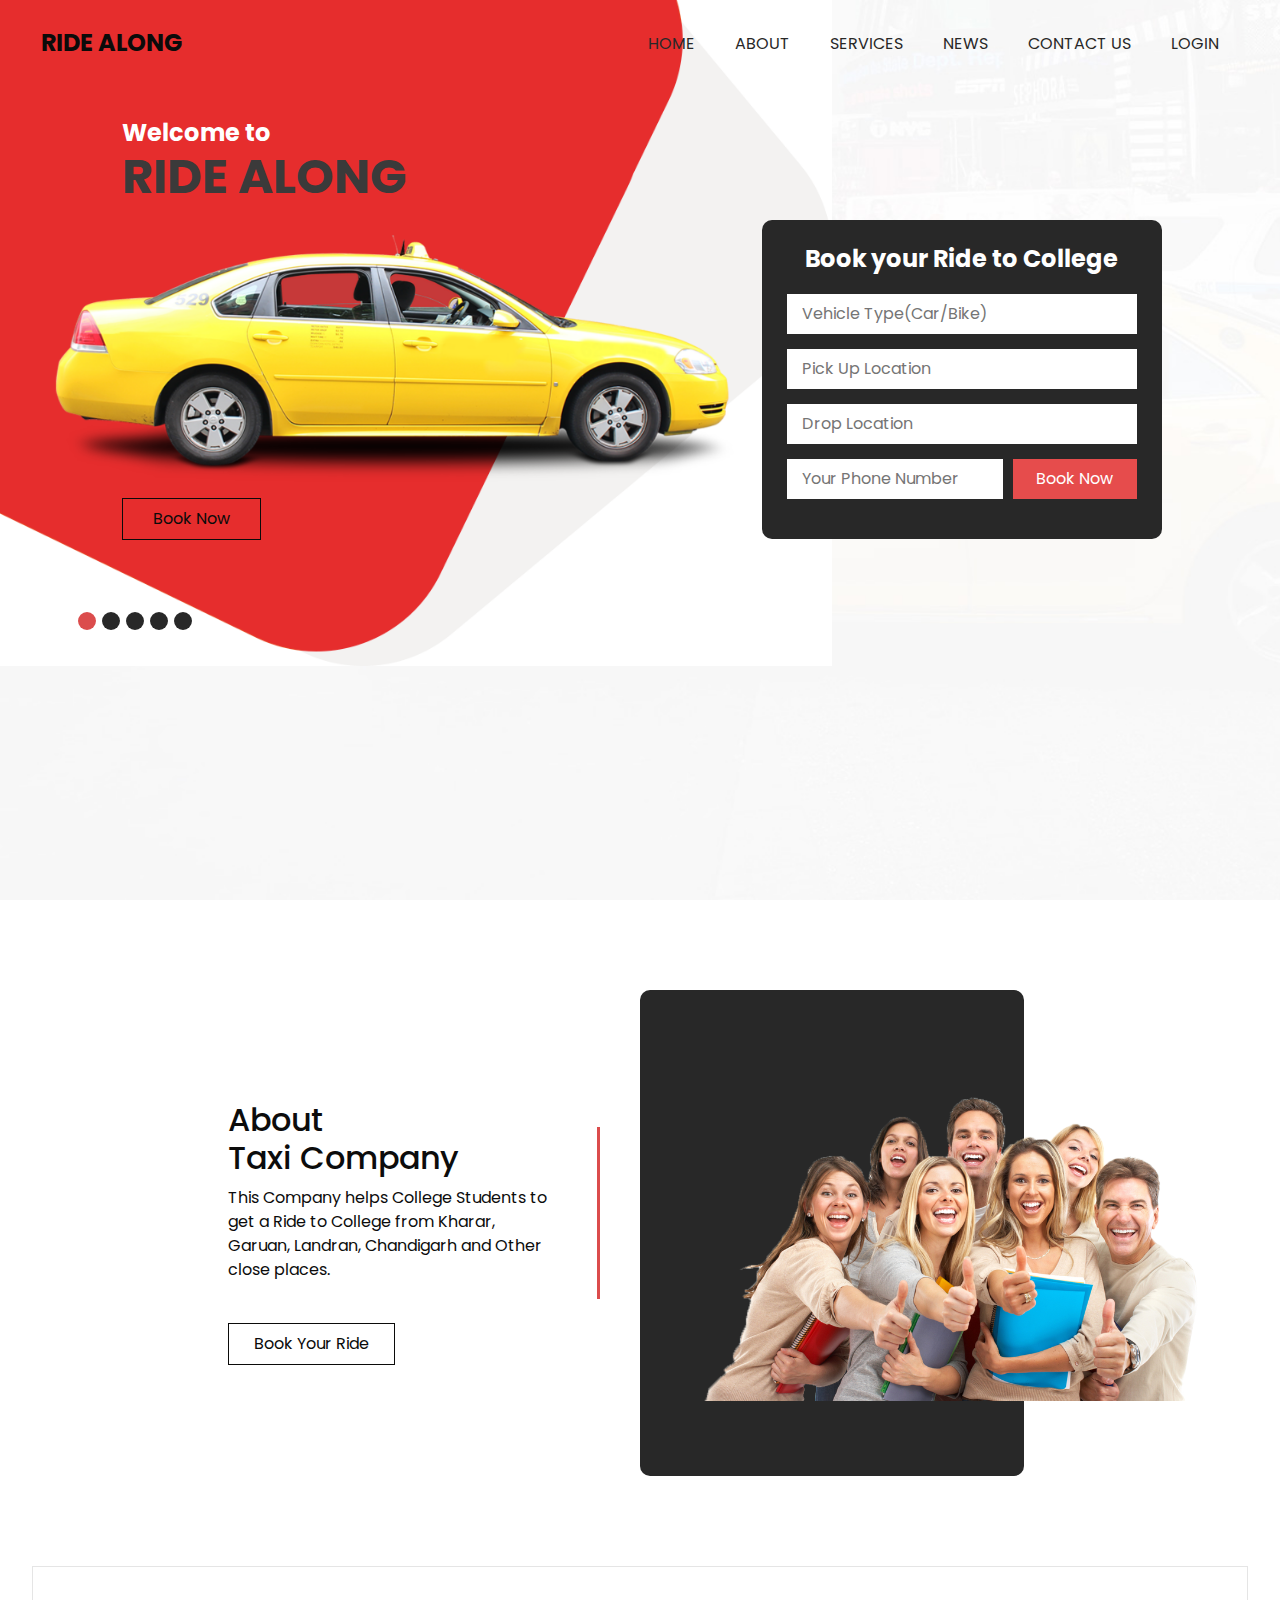
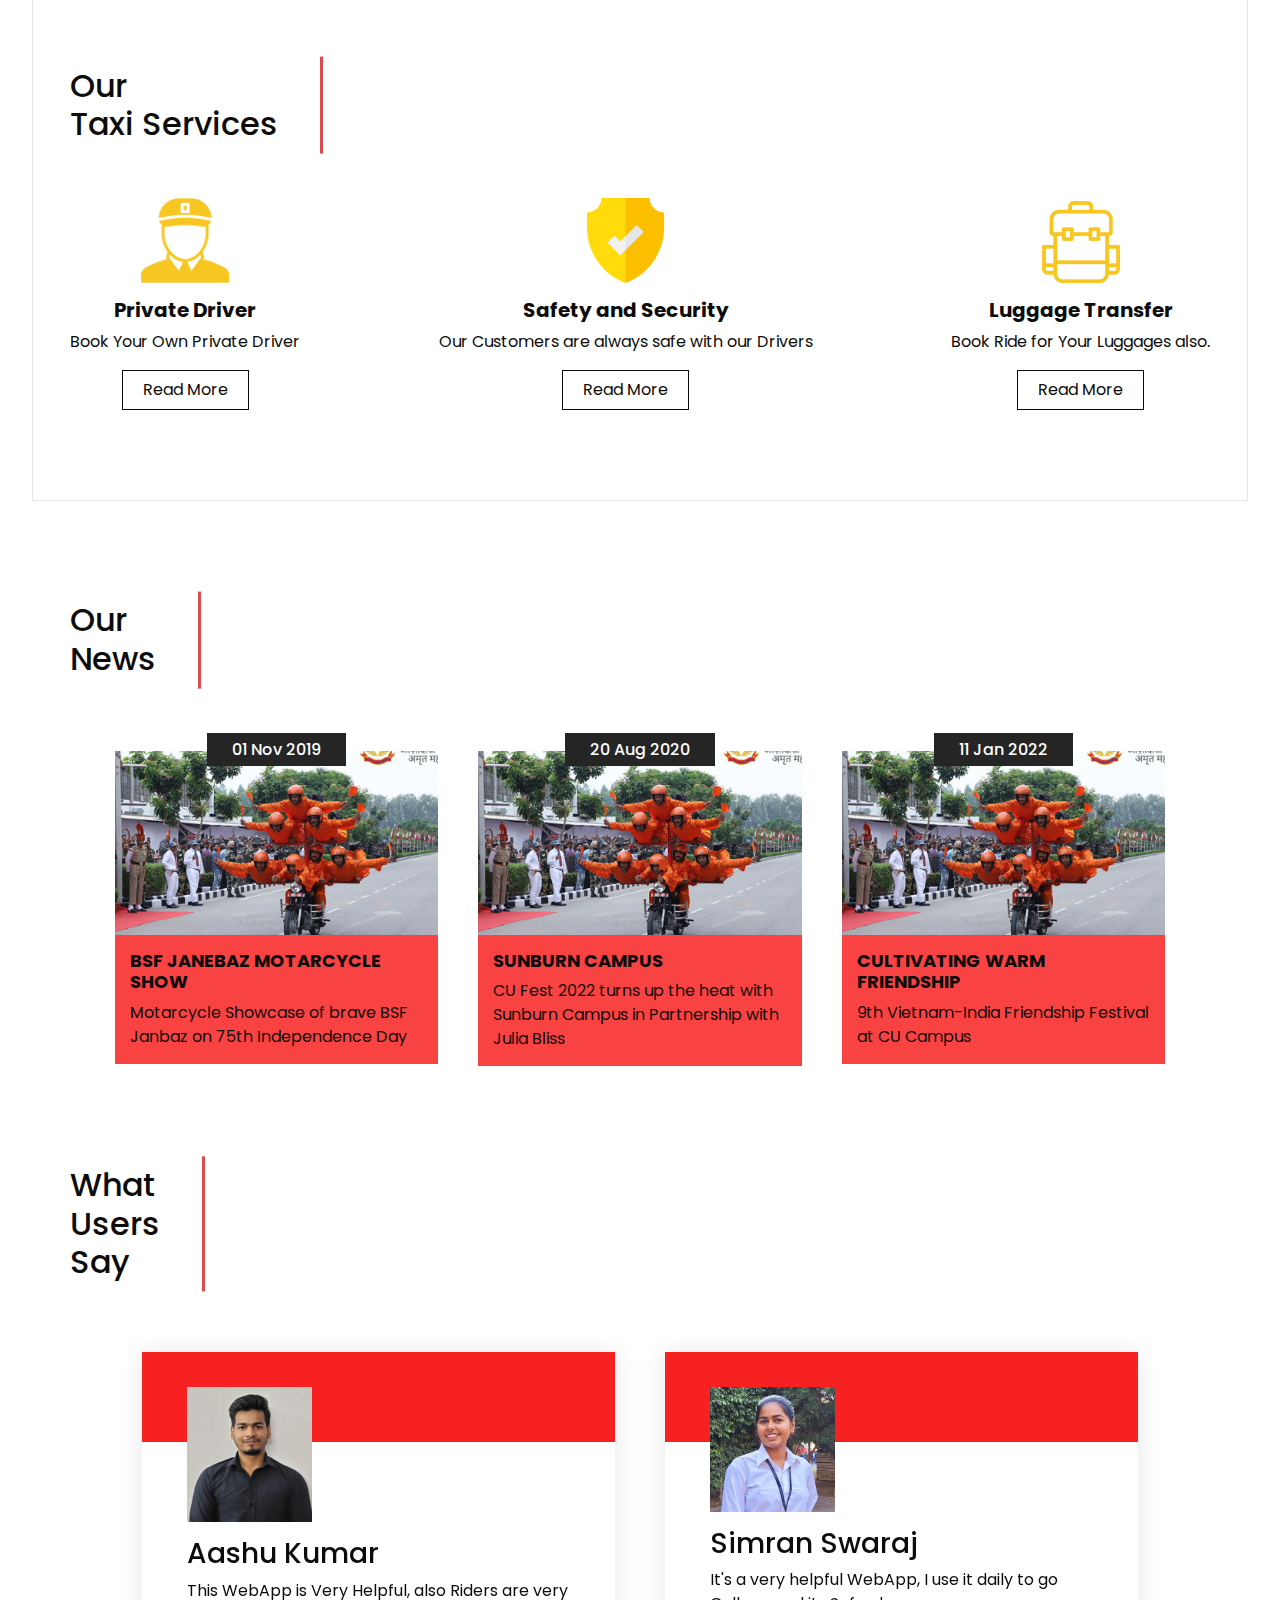
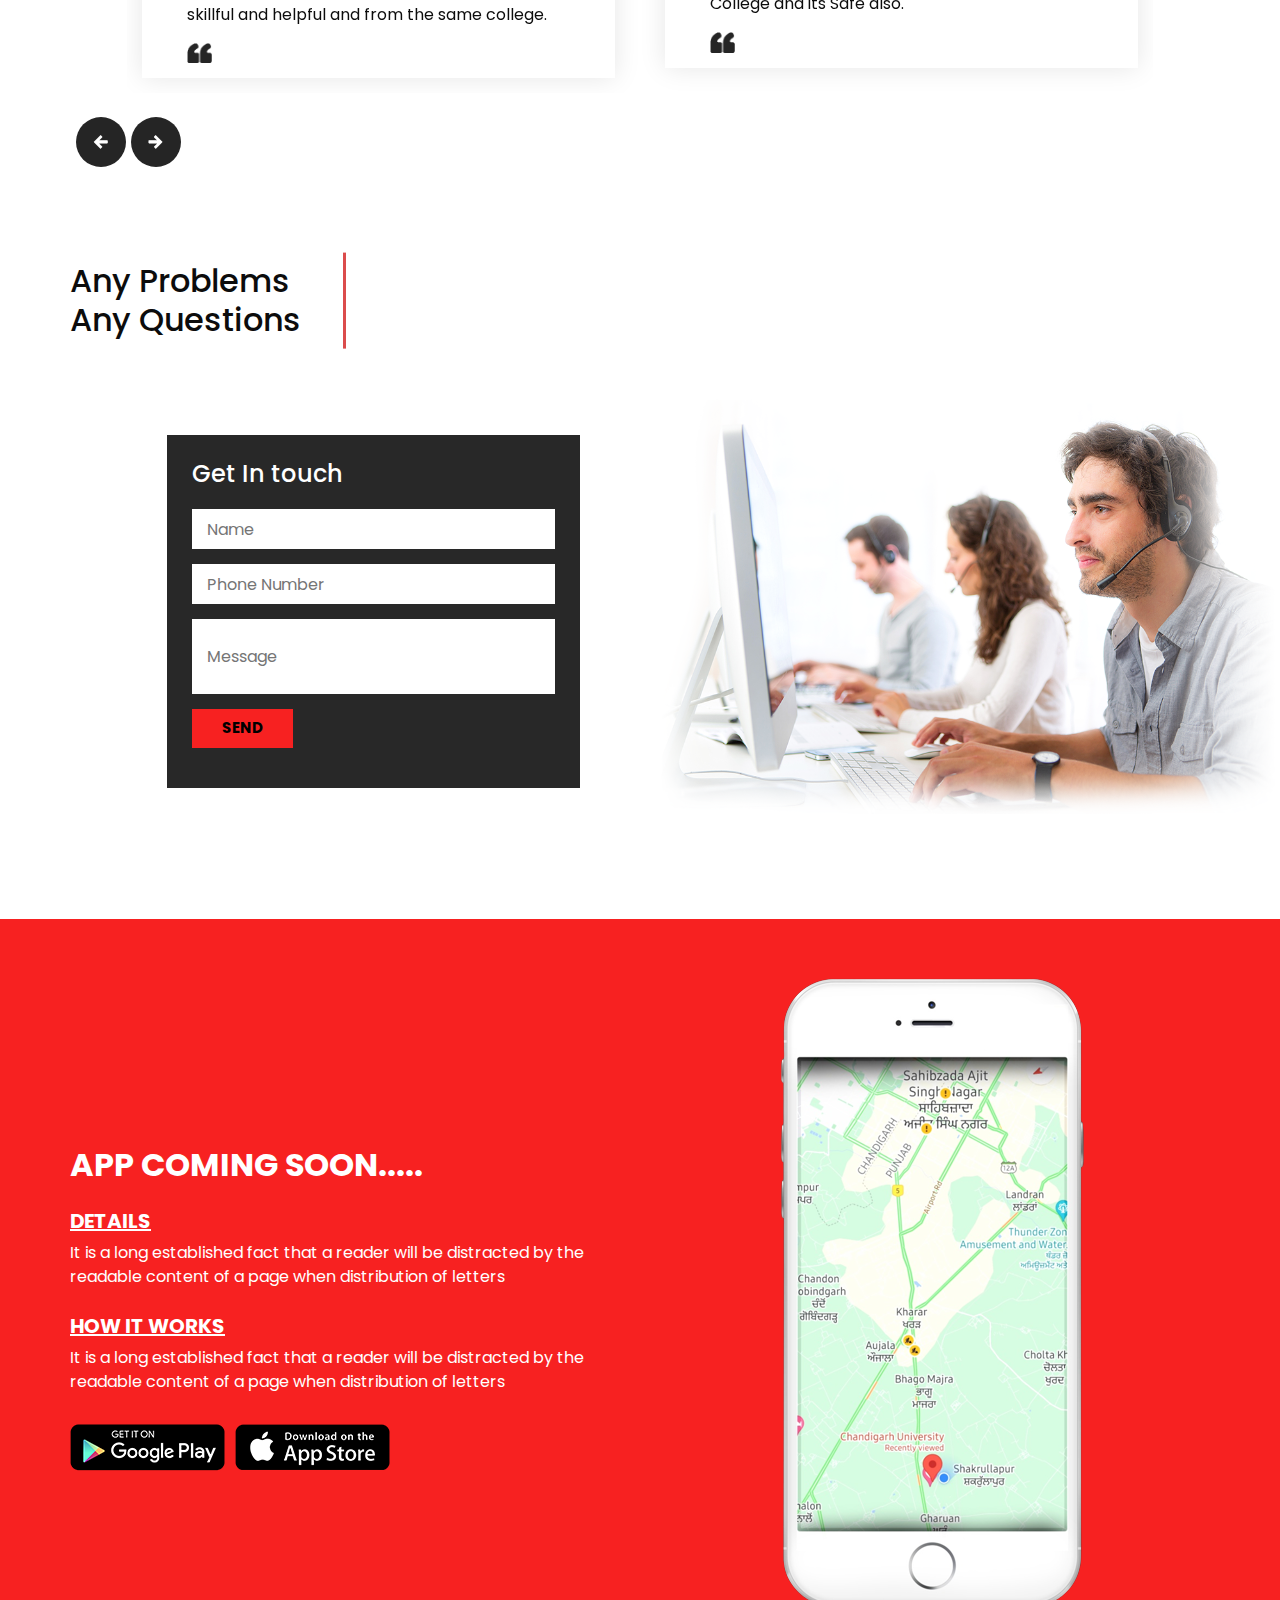
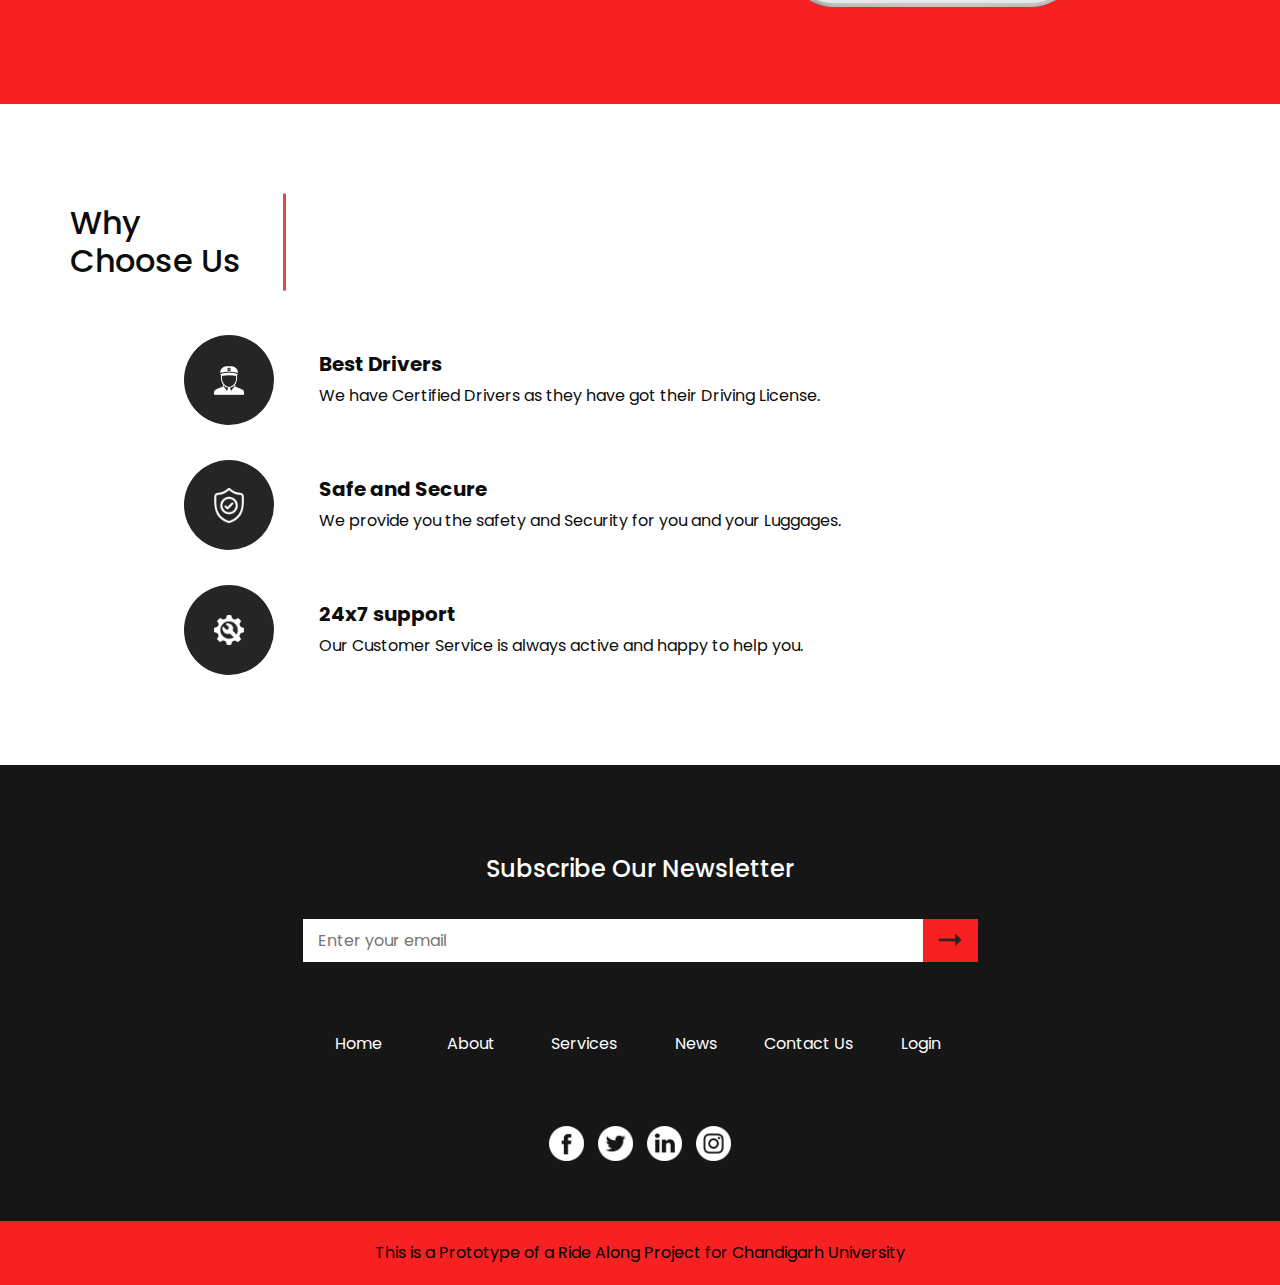
==== index.html @ e31e2f7a "Ride Along Website" ====
<!DOCTYPE html>
<html>

<head>
  <!-- Basic -->
  <meta charset="utf-8" />
  <meta http-equiv="X-UA-Compatible" content="IE=edge" />
  <!-- Mobile Metas -->
  <meta name="viewport" content="width=device-width, initial-scale=1, shrink-to-fit=no" />
  <!-- Site Metas -->
  <meta name="keywords" content="" />
  <meta name="description" content="" />
  <meta name="author" content="" />

  <title>Ride Along</title>


  <!-- slider stylesheet -->
  <link rel="stylesheet" type="text/css" href="https://cdnjs.cloudflare.com/ajax/libs/OwlCarousel2/2.3.4/assets/owl.carousel.min.css" />

  <!-- bootstrap core css -->
  <link rel="stylesheet" type="text/css" href="css/bootstrap.css" />

  <!-- fonts style -->
  <link href="https://fonts.googleapis.com/css?family=Poppins:400,700&display=swap" rel="stylesheet">

  <!-- Custom styles for this template -->
  <link href="css/style.css" rel="stylesheet" />
  <!-- responsive style -->
  <link href="css/responsive.css" rel="stylesheet" />
</head>

<body>

  <div class="hero_area">
    <!-- header section strats -->
    <header class="header_section">
      <div class="container-fluid">
        <nav class="navbar navbar-expand-lg custom_nav-container ">
          <a class="navbar-brand" href="index.html">
            <span>
             Ride Along
            </span>
          </a>
          <button class="navbar-toggler" type="button" data-toggle="collapse" data-target="#navbarSupportedContent" aria-controls="navbarSupportedContent" aria-expanded="false" aria-label="Toggle navigation">
            <span class="navbar-toggler-icon"></span>
          </button>

          <div class="collapse navbar-collapse" id="navbarSupportedContent">
            <div class="d-flex ml-auto flex-column flex-lg-row align-items-center">
              <ul class="navbar-nav  ">
                <li class="nav-item active">
                  <a class="nav-link" href="index.html">Home <span class="sr-only">(current)</span></a>
                </li>
                <li class="nav-item">
                  <a class="nav-link" href="about.html"> About</a>
                </li>
                <li class="nav-item">
                  <a class="nav-link" href="service.html"> Services </a>
                </li>
                <li class="nav-item">
                  <a class="nav-link" href="news.html"> News</a>
                </li>
                <li class="nav-item">
                  <a class="nav-link" href="contact.html">Contact Us</a>
                </li>
                <li class="nav-item">
                  <a class="nav-link" href="#">Login</a>
                </li>
              </ul>
            </div>
          </div>
        </nav>
      </div>
    </header>
    <!-- end header section -->
    <!-- slider section -->
    <section class=" slider_section ">
      <div class="container-fluid">
        <div class="row">
          <div class="col-md-7 ">
            <div class="box">
              <div class="detail-box">
                <h4>
                  Welcome to
                </h4>
                <h1>
                  Ride Along
                </h1>
              </div>
              <div id="carouselExampleIndicators" class="carousel slide" data-ride="carousel">
                <ol class="carousel-indicators">
                  <li data-target="#carouselExampleIndicators" data-slide-to="0" class="active"></li>
                  <li data-target="#carouselExampleIndicators" data-slide-to="1"></li>
                  <li data-target="#carouselExampleIndicators" data-slide-to="2"></li>
                  <li data-target="#carouselExampleIndicators" data-slide-to="3"></li>
                  <li data-target="#carouselExampleIndicators" data-slide-to="4"></li>
                </ol>
                <div class="carousel-inner">
                  <div class="carousel-item active">

                    <div class="img-box">
                      <img src="images/slider-img.png" alt="">
                    </div>
                  </div>
                  <div class="carousel-item">
                    <div class="img-box">
                      <img src="images/slider-img1.png" alt="">
                    </div>
                  </div>
                  <div class="carousel-item">
                    <div class="img-box">
                      <img src="images/slider-img2.png" alt="">
                    </div>
                  </div>
                  <div class="carousel-item">
                    <div class="img-box">
                      <img src="images/slider-img3.png" alt="" >
                    </div>
                  </div>
                  <div class="carousel-item">
                    <div class="img-box">
                      <img src="images/slider-img4.png" alt="" >
                    </div>
                  </div>
                </div>
              </div>

              <div class="btn-box">
                <a href="" class="btn-1">
                  Book Now
                </a>
              </div>
            </div>
          </div>
          <div class="col-lg-4 col-md-5 ">
            <div class="slider_form">
              <h4>
                Book your Ride to College
              </h4>
              <form action="">
                <input type="text" placeholder="Vehicle Type(Car/Bike)">
                <input type="text" placeholder="Pick Up Location">
                <input type="text" placeholder="Drop Location">
                <div class="btm_input">
                  <input type="text" placeholder="Your Phone Number">
                  <button>Book Now</button>
                </div>
              </form>
            </div>
          </div>
        </div>
      </div>

    </section>
    <!-- end slider section -->
  </div>

  <!-- about section -->

  <section class="about_section layout_padding">
    <div class="container-fluid">
      <div class="row">
        <div class="col-lg-4 col-md-5 offset-lg-2 offset-md-1">
          <div class="detail-box">
            <h2>
              About <br>
              Taxi Company
            </h2>
            <p>
              This Company helps College Students to get a Ride to College from Kharar, Garuan, Landran, Chandigarh and Other close places.
            </p>
            <a href="">
              Book Your Ride
            </a>
          </div>
        </div>
        <div class="col-md-6">
          <div class="img-box">
            <img src="images/about-img.png" alt="">
          </div>
        </div>
      </div>
    </div>
  </section>

  <!-- end about section -->

  <!-- service section -->

  <section class="service_section layout_padding">
    <div class="container">
      <div class="heading_container">
        <h2>
          Our <br>
          Taxi Services
        </h2>
      </div>
      <div class="service_container">
        <div class="box">
          <div class="img-box">
            <img src="images/delivery-man.png" alt="">
          </div>
          <div class="detail-box">
            <h5>
              Private Driver
            </h5>
            <p>
              Book Your Own Private Driver
            </p>
            <a href="service.html">
              Read More
            </a>
          </div>
        </div>
        <div class="box">
          <div class="img-box">
            <img src="images/shield.png" alt="">
          </div>
          <div class="detail-box">
            <h5>
              Safety and Security
            </h5>
            <p>
              Our Customers are always safe with our Drivers
            </p>
            <a href="service.html">
              Read More
            </a>
          </div>
        </div>
        <div class="box">
          <div class="img-box">
            <img src="images/backpack.png" alt="">
          </div>
          <div class="detail-box">
            <h5>
              Luggage Transfer
            </h5>
            <p>
              Book Ride for Your Luggages also.
            </p>
            <a href="service.html">
              Read More
            </a>
          </div>
        </div>
      </div>
    </div>
  </section>

  <!-- end service section -->

  <!-- news section -->

  <section class="news_section layout_padding">
    <div class="container">
      <div class="heading_container">
        <h2>
          Our <br>
          News
        </h2>
      </div>
      <div class="news_container">
        <div class="box">
          <div class="date-box">
            <h6>
              01 Nov 2019
            </h6>
          </div>
          <div class="img-box">
            <img src="images/news-img.png" alt="">
          </div>
          <div class="detail-box">
            <h6>
              BSF JANEBAZ MOTARCYCLE SHOW
            </h6>
            <p>
              Motarcycle Showcase of brave BSF Janbaz on 75th Independence Day
            </p>
          </div>
        </div>
        <div class="box">
          <div class="date-box">
            <h6>
              20 Aug 2020
            </h6>
          </div>
          <div class="img-box">
            <img src="images/news-img.png" alt="">
          </div>
          <div class="detail-box">
            <h6>
              SUNBURN CAMPUS
            </h6>
            <p>
              CU Fest 2022 turns up the heat with Sunburn Campus in Partnership with Julia Bliss
            </p>
          </div>
        </div>
        <div class="box">
          <div class="date-box">
            <h6>
              11 Jan 2022
            </h6>
          </div>
          <div class="img-box">
            <img src="images/news-img.png" alt="">
          </div>
          <div class="detail-box">
            <h6>
              CULTIVATING WARM FRIENDSHIP
            </h6>
            <p>
              9th Vietnam-India Friendship Festival at CU Campus
            </p>
          </div>
        </div>
      </div>
    </div>
  </section>

  <!-- end news section -->

  <!-- client section -->

  <section class="client_section layout_padding-bottom">
    <div class="container">
      <div class="heading_container">
        <h2>
          What <br>
          Users <br>
          Say
        </h2>
      </div>
      <div class="client_container">
        <div class="carousel-wrap ">
          <div class="owl-carousel">
            <div class="item">
              <div class="box">
                <div class="img-box">
                  <img src="images/client-1.jpg" alt="">
                </div>
                <div class="detail-box">
                  <h3>
                    Aashu Kumar
                  </h3>
                  <p>
                    This WebApp is Very Helpful, also Riders are very skillful and helpful and from the same college.
                  </p>
                  <img src="images/quote.png" alt="">
                </div>
              </div>
            </div>
            <div class="item">
              <div class="box">
                <div class="img-box">
                  <img src="images/client-2.jpg" alt="">
                </div>
                <div class="detail-box">
                  <h3>
                    Simran Swaraj
                  </h3>
                  <p>
                    It's a very helpful WebApp, I use it daily to go College and its Safe also.
                  </p>
                  <img src="images/quote.png" alt="">
                </div>
                
                
              </div>
            </div>


            <div class="item">
              <div class="box">
                <div class="img-box">
                  <img src="images/client-3.jpg" alt="">
                </div>
                <div class="detail-box">
                  <h3>
                    Ankit Awasthi
                  </h3>
                  <p>
                    It's a very helpful WebApp, I use it daily to go College and its Safe also.
                  </p>
                  <img src="images/quote.png" alt="">
                </div>



          </div>
        </div>

        <div class="item">
          <div class="box">
            <div class="img-box">
              <img src="images/client-4.jpg" alt="">
            </div>
            <div class="detail-box">
              <h3>
                Yashwant Singh
              </h3>
              <p>
                It's a very helpful WebApp, I use it daily to go College and its Safe also.
              </p>
              <img src="images/quote.png" alt="">
            </div>


      </div>
    </div>
  </section>

  <!-- end client section -->

  <!-- contact section -->

  <section class="contact_section layout_padding-bottom">
    <div class="container">
      <div class="heading_container">
        <h2>
          Any Problems <br>
          Any Questions
        </h2>
      </div>
    </div>
    <div class="container-fluid">
      <div class="row">
        <div class="col-md-5  offset-md-1">
          <div class="contact_form">
            <h4>
              Get In touch
            </h4>
            <form action="">
              <input type="text" placeholder="Name">
              <input type="text" placeholder="Phone Number">
              <input type="text" placeholder="Message" class="message_input">
              <button>Send</button>
            </form>
          </div>
        </div>
        <div class="col-md-6 px-0">
          <div class="img-box">
            <img src="images/contact-img.png" alt="">
          </div>
        </div>
      </div>
    </div>
  </section>
  <!-- end contact section -->

  <!-- app section -->

  <section class="app_section layout_padding2">
    <div class="container">
      <div class="row">
        <div class="col-md-6">
          <div class="detail-box">
            <h2>
              App coming soon.....
            </h2>
            <div class="text-box">
              <h5>
                details
              </h5>
              <p>
                It is a long established fact that a reader will be distracted by the readable content of a page when distribution of letters
              </p>
            </div>
            <div class="text-box">
              <h5>
                How it works
              </h5>
              <p>
                It is a long established fact that a reader will be distracted by the readable content of a page when distribution of letters
              </p>
            </div>
            <div class="btn-box">
              <a href="">
                <img src="images/playstore.png" alt="">
              </a>
              <a href="">
                <img src="images/appstore.png" alt="">
              </a>
            </div>
          </div>
        </div>
        <div class="col-md-6">
          <div class="img-box">
            <img src="images/mobile.png" alt="">
          </div>
        </div>
      </div>
    </div>
  </section>

  <!-- end app section -->

  <!-- why section -->

  <section class="why_section layout_padding">
    <div class="container">
      <div class="heading_container">
        <h2>
          Why <br>
          Choose Us
        </h2>
      </div>
      <div class="why_container">
        <div class="box">
          <div class="img-box">
            <img src="images/delivery-man-white.png" alt="" class="img-1">
            <img src="images/delivery-man-black.png" alt="" class="img-2">
          </div>
          <div class="detail-box">
            <h5>
              Best Drivers
            </h5>
            <p>
              We have Certified Drivers as they have got their Driving License.
            </p>
          </div>
        </div>
        <div class="box">
          <div class="img-box">
            <img src="images/shield-white.png" alt="" class="img-1">
            <img src="images/shield-black.png" alt="" class="img-2">
          </div>
          <div class="detail-box">
            <h5>
              Safe and Secure
            </h5>
            <p>
              We provide you the safety and Security for you and your Luggages.
            </p>
          </div>
        </div>
        <div class="box">
          <div class="img-box">
            <img src="images/repairing-service-white.png" alt="" class="img-1">
            <img src="images/repairing-service-black.png" alt="" class="img-2">
          </div>
          <div class="detail-box">
            <h5>
              24x7 support
            </h5>
            <p>
              Our Customer Service is always active and happy to help you.
            </p>
          </div>
        </div>
      </div>
    </div>
  </section>

  <!-- end why section -->

  <!-- info section -->

  <section class="info_section layout_padding-top layout_padding2-bottom">
    <div class="container">
      <div class="box">
        <div class="info_form">
          <h4>
            Subscribe Our Newsletter
          </h4>
          <form action="">
            <input type="text" placeholder="Enter your email">
            <div class="d-flex justify-content-end">
              <button>

              </button>
            </div>
          </form>
        </div>
        <div class="info_links">
          <ul>
            <li class=" ">
              <a class="" href="index.html">Home <span class="sr-only">(current)</span></a>
            </li>
            <li class="">
              <a class="" href="about.html"> About</a>
            </li>
            <li class="">
              <a class="" href="service.html"> Services </a>
            </li>
            <li class="">
              <a class="" href="news.html"> News</a>
            </li>
            <li class="">
              <a class="" href="contact.html">Contact Us</a>
            </li>
            <li class="">
              <a class="" href="#">Login</a>
            </li>
          </ul>
        </div>
        <div class="info_social">
          <div>
            <a href="">
              <img src="images/fb.png" alt="">
            </a>
          </div>
          <div>
            <a href="">
              <img src="images/twitter.png" alt="">
            </a>
          </div>
          <div>
            <a href="">
              <img src="images/linkedin.png" alt="">
            </a>
          </div>
          <div>
            <a href="">
              <img src="images/instagram.png" alt="">
            </a>
          </div>
        </div>
      </div>
    </div>

  </section>

  <!-- end info section -->

  <!-- footer section -->
  <section class="container-fluid footer_section">
    <div class="container">
      <p>
        This is a Prototype of a Ride Along Project for 
        <a href="https://www.cuchd.in/">Chandigarh University</a>
      </p>
    </div>
  </section>
  <!-- footer section -->

  <script type="text/javascript" src="js/jquery-3.4.1.min.js"></script>
  <script type="text/javascript" src="js/bootstrap.js"></script>
  <script type="text/javascript" src="https://cdnjs.cloudflare.com/ajax/libs/OwlCarousel2/2.3.4/owl.carousel.min.js">
  </script>


  <!-- owl carousel script -->
  <script type="text/javascript">
    $(".owl-carousel").owlCarousel({
      loop: true,
      margin: 20,
      navText: [],
      autoplay: true,
      autoplayHoverPause: true,
      responsive: {
        0: {
          items: 1
        },
        768: {
          items: 2
        },
        1000: {
          items: 2
        }
      }
    });
  </script>
  <!-- end owl carousel script -->

</body>

</html>
---- css/style.css ----
html {
  overflow-x: hidden;
}

body {
  font-family: "Poppins", sans-serif;
  color: #0c0c0c;
  background-color: #ffffff;
}

.layout_padding {
  padding: 90px 0;
}

.layout_padding2 {
  padding: 45px 0;
}

.layout_padding2-top {
  padding-top: 45px;
}

.layout_padding2-bottom {
  padding-bottom: 45px;
}

.layout_padding-top {
  padding-top: 90px;
}

.layout_padding-bottom {
  padding-bottom: 90px;
}

.heading_container {
  display: -webkit-box;
  display: -ms-flexbox;
  display: flex;
  margin-bottom: 45px;
}

.heading_container h2 {
  position: relative;
  margin: 0;
  padding: 10px 0;
}

.heading_container h2::before {
  content: "";
  position: absolute;
  width: 3px;
  height: 100%;
  top: 50%;
  right: -45px;
  -webkit-transform: translateY(-50%);
          transform: translateY(-50%);
  z-index: 1;
  background-color: #db4c4c;
  background-repeat: no-repeat;
}

/*header section*/
.hero_area {
  min-height: 100vh;
  position: relative;
  background-image: url(../images/hero-bg.jpg);
  background-size: cover;
}

.hero_area::before {
  content: "";
  position: absolute;
  top: 0;
  left: 0;
  height: 100%;
  width: 65%;
  background-image: url(../images/hero-bg2.png);
  background-size: 100%;
  background-repeat: no-repeat;
}

.sub_page .hero_area {
  min-height: auto;
  background-image: none;
  background-color: #e1f3fd;
}

.sub_page .service_section {
  margin: 45px auto;
}

.header_section .container-fluid {
  padding-right: 25px;
  padding-left: 25px;
}

.header_section .nav_container {
  margin: 0 auto;
}

.custom_nav-container .navbar-nav .nav-item .nav-link {
  margin: 10px 20px;
  padding: 0;
  color: #282828;
  text-align: center;
  position: relative;
  text-transform: uppercase;
}

a,
a:hover,
a:focus {
  text-decoration: none;
}

a:hover,
a:focus {
  color: initial;
}

.btn,
.btn:focus {
  outline: none !important;
  -webkit-box-shadow: none;
          box-shadow: none;
}

.custom_nav-container .nav_search-btn {
  background-image: url(../images/search-icon.png);
  background-size: 20px;
  background-repeat: no-repeat;
  background-position: center 5px;
  width: 35px;
  height: 35px;
  padding: 0;
  border: none;
}

.navbar-brand {
  display: -webkit-box;
  display: -ms-flexbox;
  display: flex;
}

.navbar-brand span {
  font-size: 24px;
  font-weight: 700;
  color: #0b0b0a;
  text-transform: uppercase;
}

.custom_nav-container {
  z-index: 99999;
  padding-top: 20px;
  -webkit-box-align: end;
      -ms-flex-align: end;
          align-items: flex-end;
}

.navbar-expand-lg .navbar-collapse {
  -webkit-box-align: end;
      -ms-flex-align: end;
          align-items: flex-end;
}

.custom_nav-container .navbar-toggler {
  outline: none;
}

.custom_nav-container .navbar-toggler .navbar-toggler-icon {
  background-image: url(../images/menu.png);
  background-size: 45px;
}

/*end header section*/
/* slider section */
.slider_section {
  height: calc(100% - 80px);
  display: -webkit-box;
  display: -ms-flexbox;
  display: flex;
  -webkit-box-align: center;
      -ms-flex-align: center;
          align-items: center;
  z-index: 2;
  color: #3b3a3a;
  padding: 45px 0 75px 0;
}

.slider_section .row {
  -webkit-box-align: center;
      -ms-flex-align: center;
          align-items: center;
}

.slider_section div#carouselExampleIndicators {
  width: 130%;
  margin-left: -20%;
  position: unset;
}

.slider_section .box {
  padding-left: 15%;
  margin-bottom: 100px;
}

.slider_section .box .detail-box {
  padding-right: 10%;
}

.slider_section .box .detail-box h4 {
  font-weight: bold;
  margin-bottom: 0;
  color: #ffffff;
}

.slider_section .box .detail-box h1 {
  font-weight: bold;
  margin-bottom: 30px;
  text-transform: uppercase;
  font-size: 3rem;
}

.slider_section .box .img-box {
  margin: 0 7%;
}

.slider_section .box .img-box img {
  width: 100%;
}

.slider_section .box .btn-box {
  margin-top: 15px;
}

.slider_section .box .btn-box a {
  text-align: center;
  display: inline-block;
  padding: 8px 30px;
  border: 1px solid #0b0b0a;
  background-color: transparent;
  color: #0b0b0a;
}

.slider_section .box .btn-box a:hover {
  background-color: #0b0b0a;
  color: #ffffff;
}

.slider_section .slider_form {
  width: 400px;
  padding: 25px;
  background-color: #282828;
  border-radius: 10px;
  margin: auto;
}

.slider_section .slider_form h4 {
  font-weight: bold;
  text-align: center;
  color: #ffffff;
  margin-bottom: 20px;
}

.slider_section .slider_form form {
  margin: 15px 0;
}

.slider_section .slider_form form input {
  width: 100%;
  height: 40px;
  border: none;
  outline: none;
  margin-bottom: 15px;
  padding-left: 15px;
}

.slider_section .slider_form form .btm_input {
  display: -webkit-box;
  display: -ms-flexbox;
  display: flex;
}

.slider_section .slider_form form .btm_input input {
  width: calc(95% - 116px);
  margin: 0;
  margin-right: 10px;
}

.slider_section .slider_form form .btm_input button {
  -webkit-box-flex: 1;
      -ms-flex: 1;
          flex: 1;
  min-width: 116px;
  border: none;
  outline: none;
  background-color: #e64c4c;
  color: #ffffff;
}

.slider_section .carousel-indicators {
  margin: 0;
  -webkit-box-pack: start;
      -ms-flex-pack: start;
          justify-content: flex-start;
  left: 10%;
}

.slider_section .carousel-indicators li {
  width: 18px;
  height: 18px;
  border-radius: 100%;
  background-color: #282828;
  opacity: 1;
}

.slider_section .carousel-indicators li.active {
  background-color: #db4c4c;
}

.about_section .row {
  -webkit-box-align: center;
      -ms-flex-align: center;
          align-items: center;
}

.about_section .detail-box {
  position: relative;
  padding-right: 75px;
}

.about_section .detail-box a {
  display: inline-block;
  padding: 8px 25px;
  border: 1px solid #0b0b0a;
  background-color: transparent;
  color: #0b0b0a;
  margin-top: 25px;
}

.about_section .detail-box a:hover {
  background-color: #0b0b0a;
  color: #ffffff;
}

.about_section .detail-box::before {
  content: "";
  position: absolute;
  width: 3px;
  height: 65%;
  top: 10%;
  right: 25px;
  z-index: 1;
  background-color: #db4c4c;
  background-repeat: no-repeat;
}

.about_section .img-box {
  padding: 75px 45px;
}

.about_section .img-box img {
  width: 100%;
  position: relative;
  z-index: 2;
}

.about_section .img-box::before {
  content: "";
  position: absolute;
  top: 0;
  left: 0;
  width: 60%;
  height: 100%;
  background-color: #282828;
  z-index: 1;
  border-radius: 10px;
}

.service_section {
  width: 95%;
  margin: auto;
  border: 1px solid #e5e5e5;
}

.service_section .service_container {
  display: -webkit-box;
  display: -ms-flexbox;
  display: flex;
  text-align: center;
  -webkit-box-pack: justify;
      -ms-flex-pack: justify;
          justify-content: space-between;
}

.service_section .service_container .box .img-box {
  height: 85px;
  display: -webkit-box;
  display: -ms-flexbox;
  display: flex;
  -webkit-box-pack: center;
      -ms-flex-pack: center;
          justify-content: center;
  -webkit-box-align: end;
      -ms-flex-align: end;
          align-items: flex-end;
}

.service_section .service_container .box .img-box img {
  max-width: 100%;
  max-height: 100%;
}

.service_section .service_container .box .detail-box {
  margin-top: 15px;
}

.service_section .service_container .box .detail-box h5 {
  font-weight: bold;
}

.service_section .service_container .box .detail-box a {
  display: inline-block;
  padding: 7px 20px;
  border: 1px solid #0b0b0a;
  background-color: transparent;
  color: #0b0b0a;
}

.service_section .service_container .box .detail-box a:hover {
  background-color: #0b0b0a;
  color: #ffffff;
}

.news_section .news_container {
  display: -webkit-box;
  display: -ms-flexbox;
  display: flex;
  -webkit-box-pack: center;
      -ms-flex-pack: center;
          justify-content: center;
  padding: 0 25px;
}

.news_section .news_container .date-box {
  background-color: #252525;
  padding: 7px 25px;
  color: #ffffff;
  margin-bottom: -15px;
  position: relative;
  z-index: 2;
}

.news_section .news_container .date-box h6 {
  margin: 0;
}

.news_section .news_container .box {
  margin: 0 20px;
  display: -webkit-box;
  display: -ms-flexbox;
  display: flex;
  -webkit-box-orient: vertical;
  -webkit-box-direction: normal;
      -ms-flex-direction: column;
          flex-direction: column;
  -webkit-box-align: center;
      -ms-flex-align: center;
          align-items: center;
}

.news_section .news_container .box .img-box {
  width: 100%;
}

.news_section .news_container .box .img-box img {
  width: 100%;
}

.news_section .news_container .box .detail-box {
  background-color: #f94343;
  padding: 15px;
}

.news_section .news_container .box .detail-box h6 {
  font-weight: bold;
  font-size: 18px;
}

.news_section .news_container .box .detail-box p {
  margin: 0;
}

.client_section .carousel-wrap {
  margin: 0 auto;
  padding: 0 5%;
  position: relative;
}

.client_section .owl-nav > div {
  margin-top: -26px;
  position: absolute;
  top: 50%;
  color: #cdcbcd;
}

.client_section .owl-carousel .owl-nav .owl-prev,
.client_section .owl-carousel .owl-nav .owl-next {
  width: 50px;
  height: 50px;
  background-color: #000000;
  background-size: 9px;
  background-position: center;
  border-radius: 100%;
  background-repeat: no-repeat;
  position: absolute;
  top: 50%;
  -webkit-transform: translateY(-50%);
          transform: translateY(-50%);
  outline: none;
}

.client_section .owl-carousel .owl-nav .owl-prev:hover,
.client_section .owl-carousel .owl-nav .owl-next:hover {
  background-color: #f72121;
}

.client_section .owl-carousel .owl-nav .owl-prev {
  background-image: url(../images/prev.png);
  left: -10%;
}

.client_section .owl-carousel .owl-nav .owl-prev:hover {
  background-image: url(../images/prev-white.png);
}

.client_section .owl-carousel .owl-nav .owl-next {
  right: -10%;
  background-image: url(../images/next.png);
}

.client_section .owl-carousel .owl-nav .owl-next:hover {
  background-image: url(../images/next-white.png);
}

.client_section .box {
  padding: 35px 45px 15px 45px;
  margin: 15px;
  -webkit-box-shadow: 0 0 25px 0 rgba(0, 0, 0, 0.1);
          box-shadow: 0 0 25px 0 rgba(0, 0, 0, 0.1);
  position: relative;
}

.client_section .box .img-box {
  max-width: 125px;
  min-width: 125px;
}

.client_section .box .img-box img {
  width: 100%;
}

.client_section .box .detail-box {
  margin-top: 15px;
}

.client_section .box .detail-box img {
  width: 25px;
}

.client_section .box > div {
  position: relative;
  z-index: 2;
}

.client_section .box::after {
  content: "";
  position: absolute;
  top: 0;
  left: 0;
  width: 100%;
  height: 90px;
  background-color: #f72121;
  z-index: 1;
}

.client_section .carousel-wrap {
  margin: 0 auto;
  padding: 0 5%;
  position: relative;
  margin-bottom: 45px;
}

.client_section .owl-carousel .owl-nav .owl-prev,
.client_section .owl-carousel .owl-nav .owl-next {
  width: 50px;
  height: 50px;
  background-color: #252525;
  background-size: 15px;
  background-position: center;
  border-radius: 100%;
  background-repeat: no-repeat;
  position: absolute;
  top: initial;
  bottom: -75px;
  outline: none;
}

.client_section .owl-carousel .owl-nav .owl-prev:hover,
.client_section .owl-carousel .owl-nav .owl-next:hover {
  background-color: #f72121;
}

.client_section .owl-carousel .owl-nav .owl-prev {
  background-image: url(../images/prev.png);
  left: -5%;
}

.client_section .owl-carousel .owl-nav .owl-next {
  left: calc(-5% + 55px);
  background-image: url(../images/next.png);
}

.client_section .owl-carousel .owl-dots.disabled,
.client_section .owl-carousel .owl-nav.disabled {
  display: block;
}

.contact_section .row {
  -webkit-box-align: center;
      -ms-flex-align: center;
          align-items: center;
}

.contact_section .contact_form {
  padding: 25px;
  background-color: #282828;
  margin: 0 45px;
}

.contact_section .contact_form h4 {
  color: #ffffff;
  margin-bottom: 20px;
}

.contact_section .contact_form form {
  margin: 15px 0;
}

.contact_section .contact_form form input {
  width: 100%;
  height: 40px;
  border: none;
  outline: none;
  margin-bottom: 15px;
  padding-left: 15px;
}

.contact_section .contact_form form input.message_input {
  height: 75px;
}

.contact_section .contact_form form button {
  padding: 8px 30px;
  border: none;
  outline: none;
  background-color: #f72121;
  color: #000000;
  font-size: 15px;
  text-transform: uppercase;
  font-weight: bold;
}

.contact_section .img-box img {
  width: 100%;
}

.app_section {
  background-color: #f72121;
  color: #ffffff;
}

.app_section .row {
  -webkit-box-align: center;
      -ms-flex-align: center;
          align-items: center;
}

.app_section .detail-box h2 {
  color: #ffffff;
  text-transform: uppercase;
  font-weight: bold;
}

.app_section .detail-box .text-box {
  margin-top: 25px;
}

.app_section .detail-box .text-box h5 {
  text-transform: uppercase;
  font-weight: bold;
  text-decoration: underline;
}

.app_section .detail-box .btn-box {
  margin: 25px -5px 0 -5px;
  display: -webkit-box;
  display: -ms-flexbox;
  display: flex;
}

.app_section .detail-box .btn-box a {
  margin: 5px;
}

.app_section .img-box {
  display: -webkit-box;
  display: -ms-flexbox;
  display: flex;
  -webkit-box-pack: center;
      -ms-flex-pack: center;
          justify-content: center;
  -webkit-box-align: center;
      -ms-flex-align: center;
          align-items: center;
}

.app_section .img-box img {
  max-width: 100%;
}

.why_section .why_container {
  padding-left: 10%;
}

.why_section .box {
  display: -webkit-box;
  display: -ms-flexbox;
  display: flex;
  -webkit-box-align: center;
      -ms-flex-align: center;
          align-items: center;
}

.why_section .box .img-box {
  min-width: 90px;
  min-height: 90px;
  background-color: #252525;
  border-radius: 100%;
  display: -webkit-box;
  display: -ms-flexbox;
  display: flex;
  -webkit-box-pack: center;
      -ms-flex-pack: center;
          justify-content: center;
  -webkit-box-align: center;
      -ms-flex-align: center;
          align-items: center;
  margin-right: 45px;
}

.why_section .box .img-box img {
  max-width: 30px;
  -webkit-transition: all 1s;
  transition: all 1s;
}

.why_section .box .img-box .img-2 {
  display: none;
  opacity: 0;
}

.why_section .box .detail-box h5 {
  font-weight: bold;
}

.why_section .box .detail-box p {
  margin: 0;
}

.why_section .box:nth-child(2) {
  margin: 35px 0;
}

.why_section .box:hover .img-box {
  background-color: #f72121;
}

.why_section .box:hover .img-box .img-1 {
  display: none;
  opacity: 0;
}

.why_section .box:hover .img-box .img-2 {
  display: -webkit-inline-box;
  display: -ms-inline-flexbox;
  display: inline-flex;
  opacity: 1;
}

/* info section */
.info_section {
  background-color: #161616;
  color: #ffffff;
}

.info_section .box {
  width: 100%;
  max-width: 675px;
  margin: 0 auto;
}

.info_section .info_form {
  margin: 0 auto;
  margin-bottom: 45px;
}

.info_section .info_form h4 {
  text-align: center;
  margin-bottom: 35px;
}

.info_section .info_form form {
  display: -webkit-box;
  display: -ms-flexbox;
  display: flex;
  -webkit-box-align: stretch;
      -ms-flex-align: stretch;
          align-items: stretch;
}

.info_section .info_form form input {
  background-color: #ffffff;
  border: none;
  width: calc(100% - 55px);
  outline: none;
  color: #000000;
  height: 42.4px;
  padding-left: 15px;
}

.info_section .info_form form input ::-webkit-input-placeholder {
  color: #9a9999;
}

.info_section .info_form form input :-ms-input-placeholder {
  color: #9a9999;
}

.info_section .info_form form input ::-ms-input-placeholder {
  color: #9a9999;
}

.info_section .info_form form input ::placeholder {
  color: #9a9999;
}

.info_section .info_form form button {
  border: none;
  outline: none;
  background-color: #f72121;
  width: 55px;
  font-size: 15px;
  text-transform: uppercase;
  background-image: url(../images/right-arrow.png);
  background-size: 24px;
  background-position: center;
  background-repeat: no-repeat;
}

.info_section .info_links ul {
  padding: 0;
  display: -webkit-box;
  display: -ms-flexbox;
  display: flex;
  -ms-flex-wrap: wrap;
      flex-wrap: wrap;
}

.info_section .info_links ul li {
  list-style-type: none;
  -webkit-box-flex: 1;
      -ms-flex: 1;
          flex: 1;
  text-align: center;
  display: -webkit-box;
  display: -ms-flexbox;
  display: flex;
  -webkit-box-pack: center;
      -ms-flex-pack: center;
          justify-content: center;
}

.info_section .info_links ul li a {
  color: #ffffff;
  padding: 10px;
}

.info_section .info_links a {
  display: -webkit-box;
  display: -ms-flexbox;
  display: flex;
  -webkit-box-align: center;
      -ms-flex-align: center;
          align-items: center;
  margin: 15px 0;
}

.info_section .info_social {
  display: -webkit-box;
  display: -ms-flexbox;
  display: flex;
  -webkit-box-pack: center;
      -ms-flex-pack: center;
          justify-content: center;
  margin: 45px auto 15px auto;
}

.info_section .info_social img {
  width: 35px;
  margin: 0 7px;
}

/* end info section */
/* footer section*/
.footer_section {
  background-color: #f72121;
  display: -webkit-box;
  display: -ms-flexbox;
  display: flex;
  -webkit-box-pack: center;
      -ms-flex-pack: center;
          justify-content: center;
  position: relative;
}

.footer_section p {
  color: #000000;
  margin: 0 auto;
  text-align: center;
  padding: 20px 0;
  width: 55%;
}

.footer_section a {
  color: #000000;
}
/*# sourceMappingURL=style.css.map */
---- css/responsive.css ----
@media (max-width: 1120px) {}

@media (max-width: 992px) {
  .hero_area {
    min-height: auto;
  }

  .hero_area::before {
    width: 100%;
  }

  .slider_section .slider_form {
    width: 100%;
    max-width: 550px;
    margin-top: 45px;
    margin-bottom: 75px;
  }

  .slider_section .carousel-indicators {
    left: 0;
    justify-content: center;
  }

  .news_section .news_container {
    flex-direction: column;
  }

  .news_section .news_container .box:nth-child(2) {
    margin-top: 75px;
    margin-bottom: 75px;
  }

  .contact_section .contact_form {
    padding: 25px 15px;
    margin: 0 auto;
    max-width: 475px;
  }

  .why_section .why_container {
    padding: 0;
  }

  .info_section .box {
    width: 100%;
  }

  .footer_section p {
    width: 100%;
  }
}

@media (max-width: 768px) {

  .about_section .detail-box {
    padding: 0;
    margin-bottom: 45px;
  }

  .about_section .detail-box::before {
    right: -5px;
  }

  .about_section .img-box {
    padding: 45px 0;
  }

  .service_section .service_container .box:nth-child(2) {
    margin: 45px 0;
  }

  .service_section .service_container {
    flex-direction: column;
  }

  .contact_section .img-box {
    padding-left: 25px;
    margin-top: 35px;
  }

  .app_section .detail-box {
    margin-bottom: 35px;
  }

  .info_section .info_links ul {
    flex-direction: column;
    align-items: center;
  }


}

@media (max-width: 576px) {
  .news_section .news_container {
    padding: 0;
  }
}

@media (max-width: 480px) {}

@media (max-width: 420px) {
  .why_section .box {
    flex-direction: column;
    align-items: center;
    text-align: center;
  }

  .why_section .box .img-box {
    margin: 0;
    margin-bottom: 25px;
  }
}

@media (max-width: 360px) {
  .app_section .detail-box .btn-box {
    flex-direction: column;
    align-items: center;
  }
}

@media (min-width: 1200px) {
  .container {
    max-width: 1170px;
  }
}
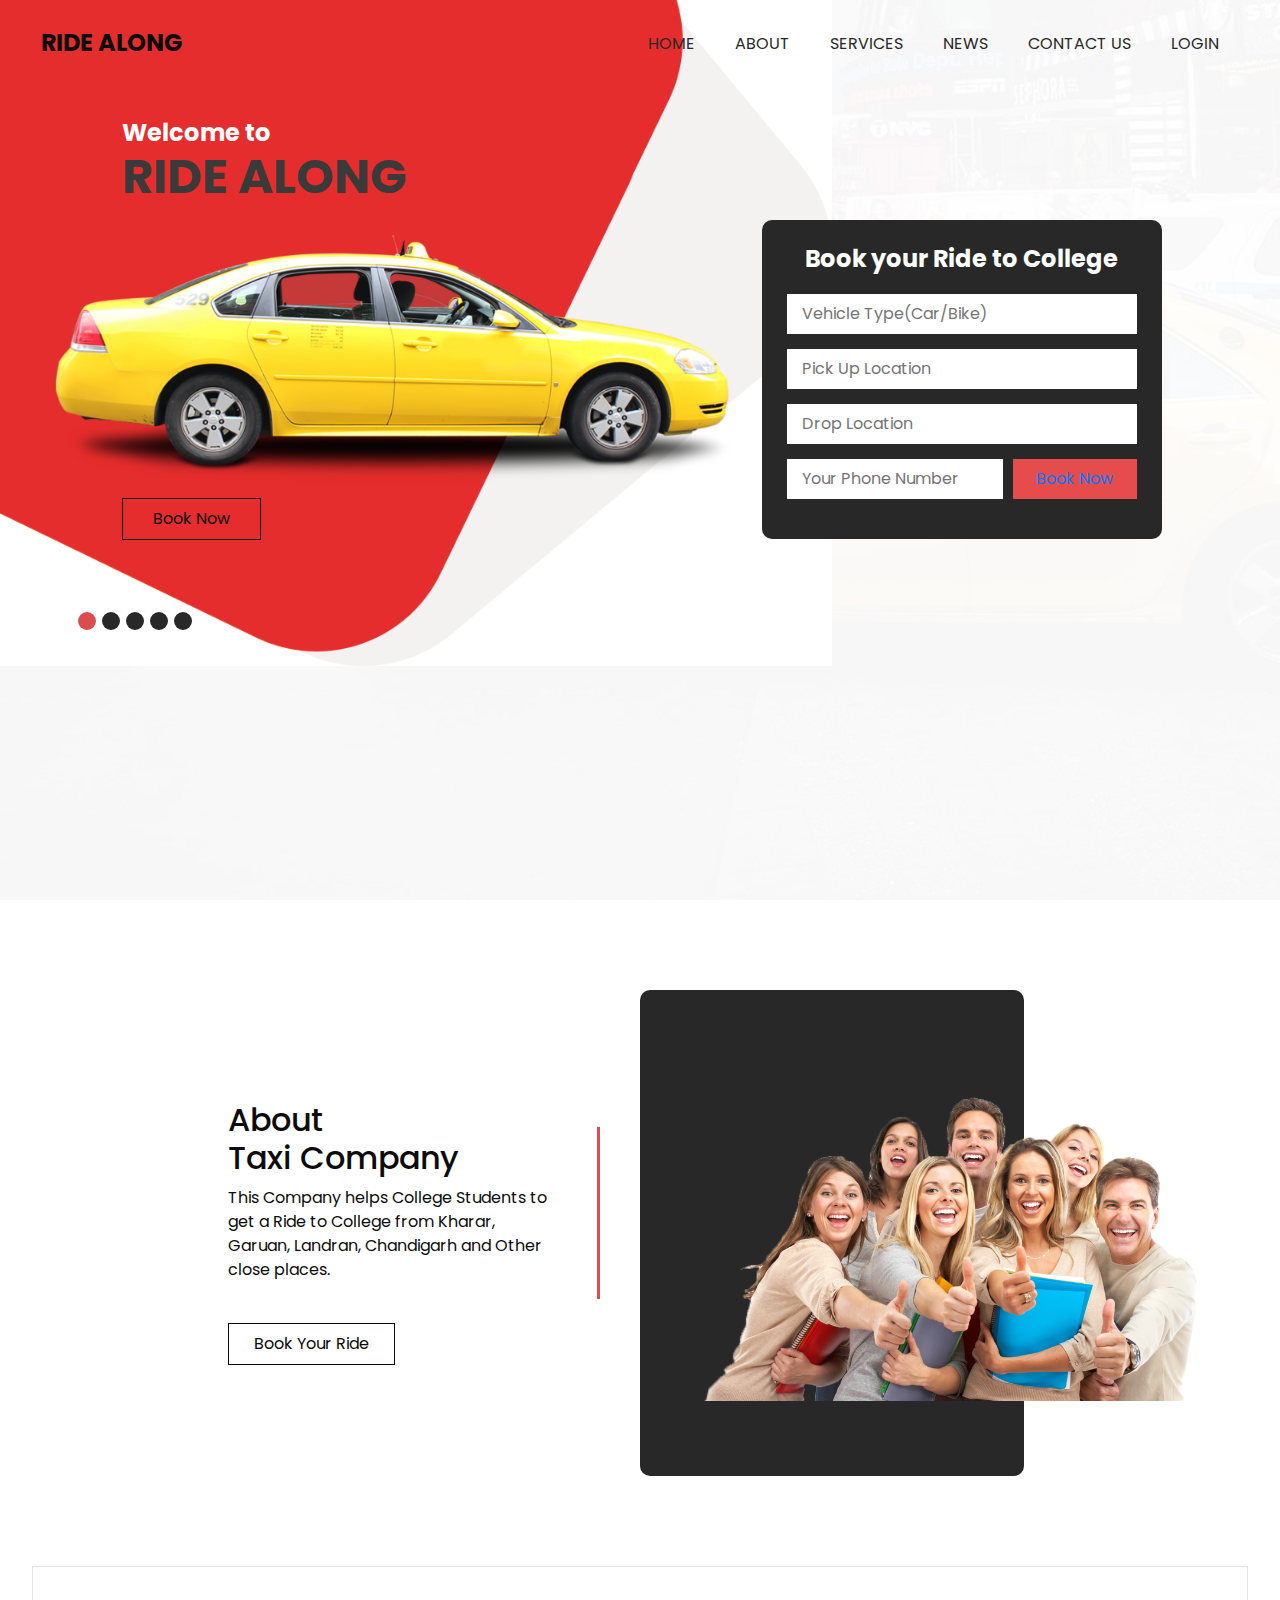
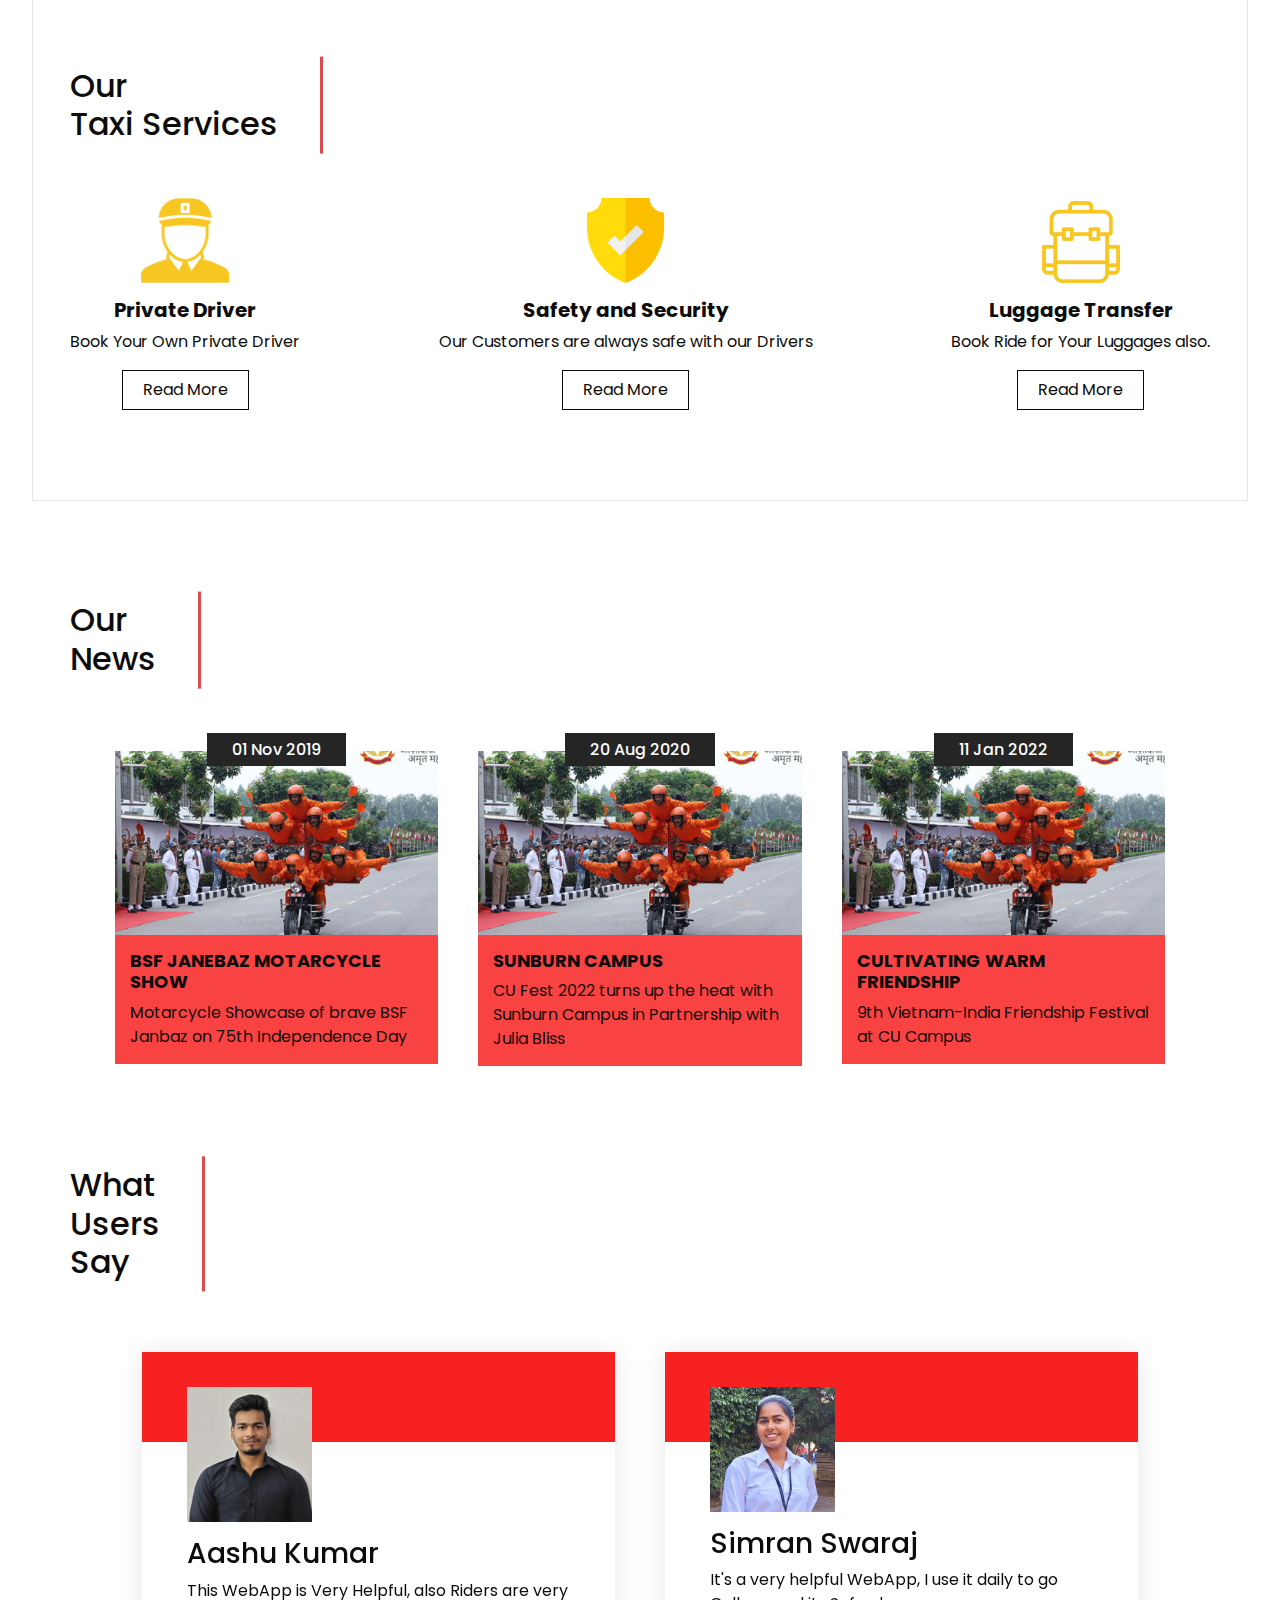
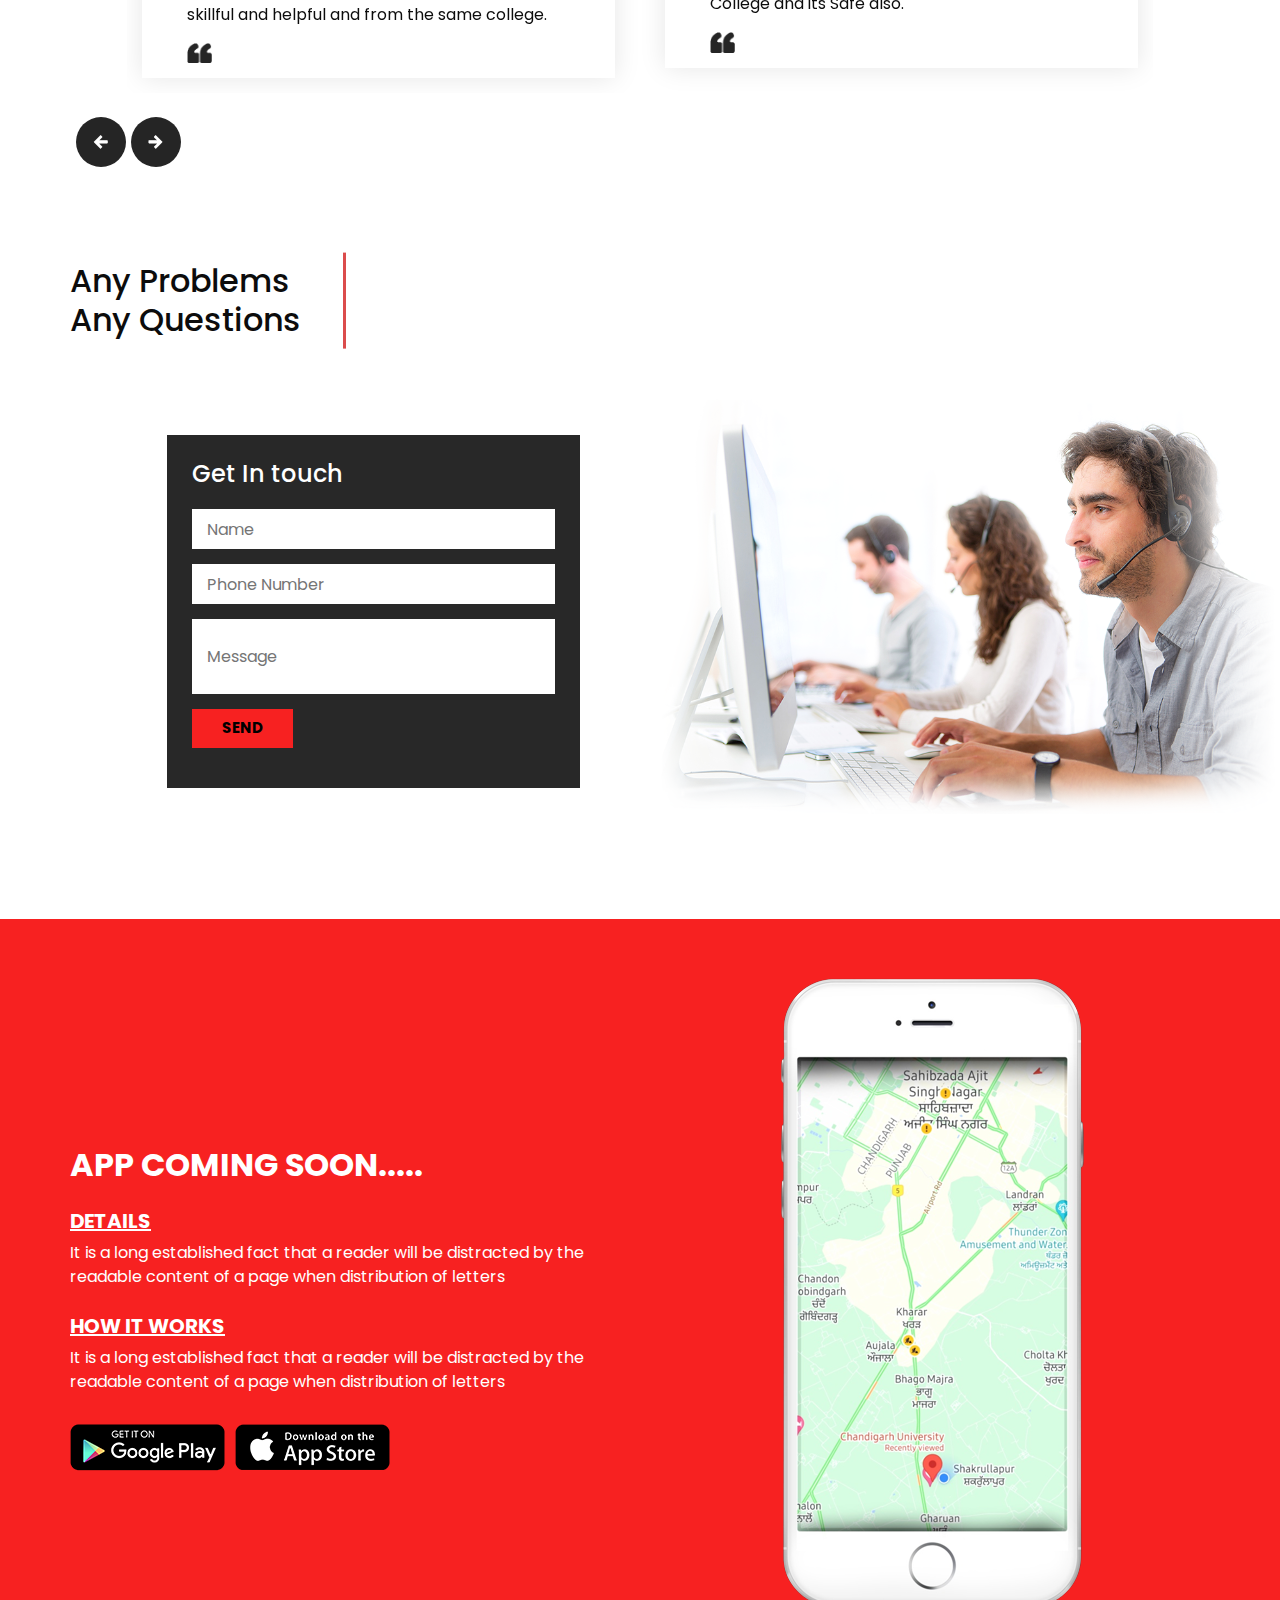
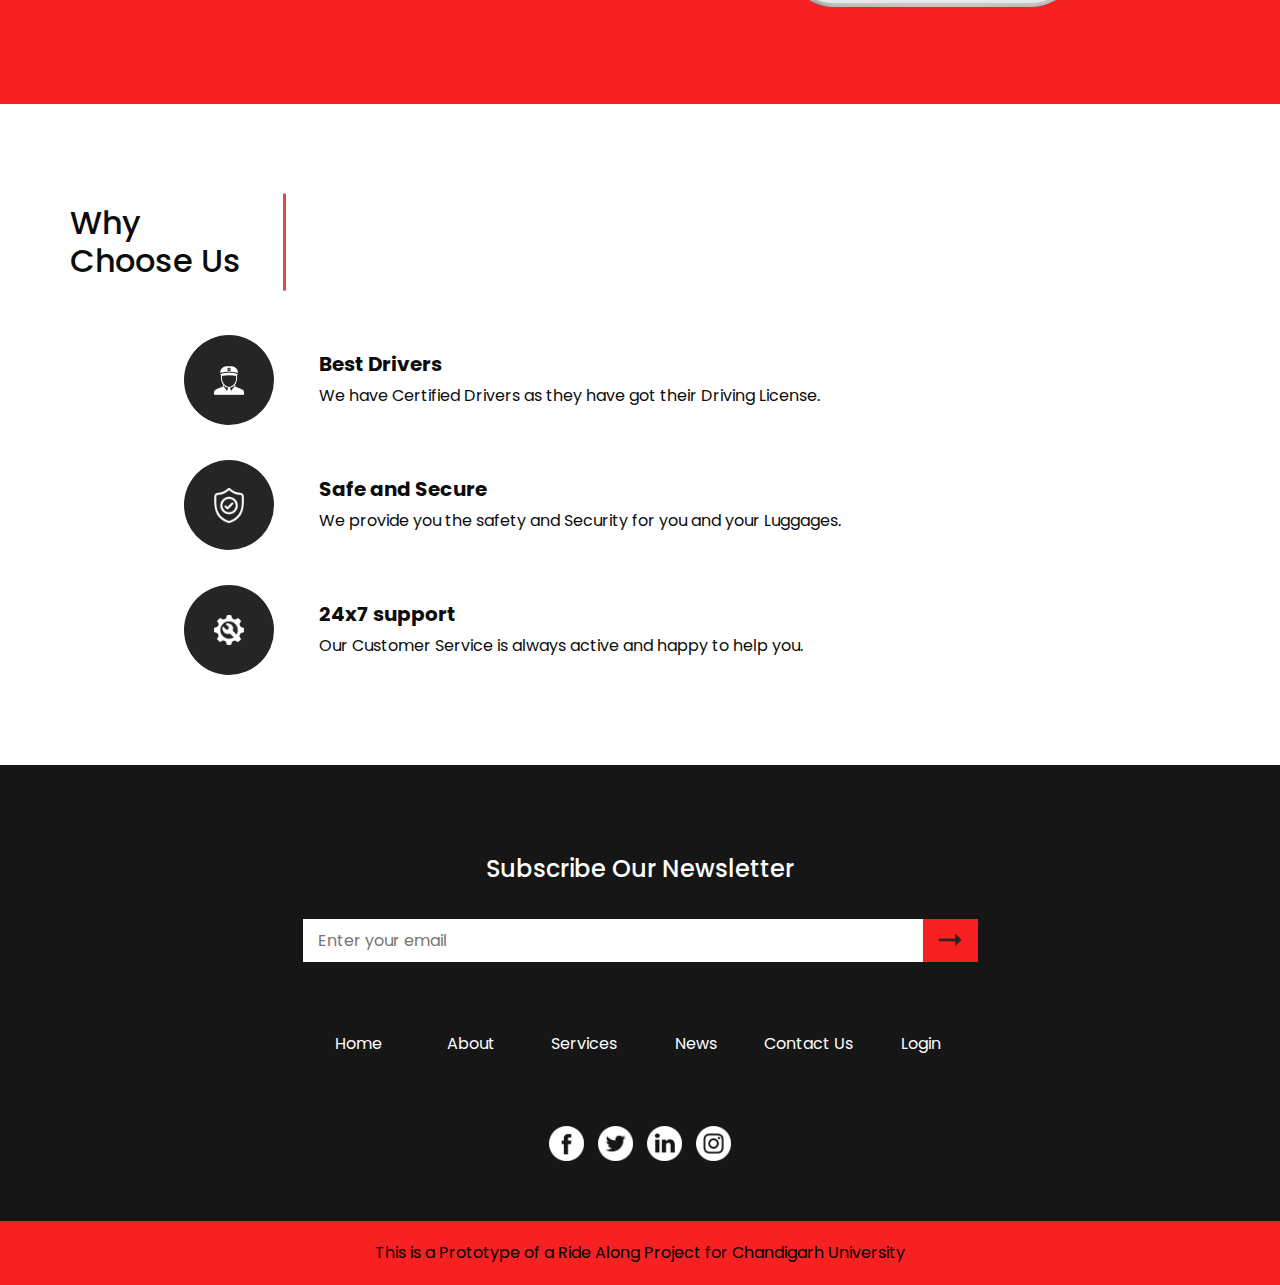
==== commit 830fd5b2: "Update index.html" ====
--- a/index.html
+++ b/index.html
@@ -144,7 +144,7 @@
                 <input type="text" placeholder="Drop Location">
                 <div class="btm_input">
                   <input type="text" placeholder="Your Phone Number">
-                  <button>Book Now</button>
+                  <button> <a href="https://www.google.com/maps/dir/Kharar,+Punjab+140301/Chandigarh+University+main+gate+(+gate+2),+Punjab/@30.7685212,76.5911817,14z/data=!3m1!4b1!4m13!4m12!1m5!1m1!1s0x390fe555e7bf2e91:0xffb409b433075d3!2m2!1d76.6411094!2d30.7498676!1m5!1m1!1s0x390ffbbbce8d4393:0x8ff206ef3edaff29!2m2!1d76.5762733!2d30.7707315"> Book Now </a></button>
                 </div>
               </form>
             </div>
@@ -667,4 +667,4 @@
 
 </body>
 
-</html>+</html>
